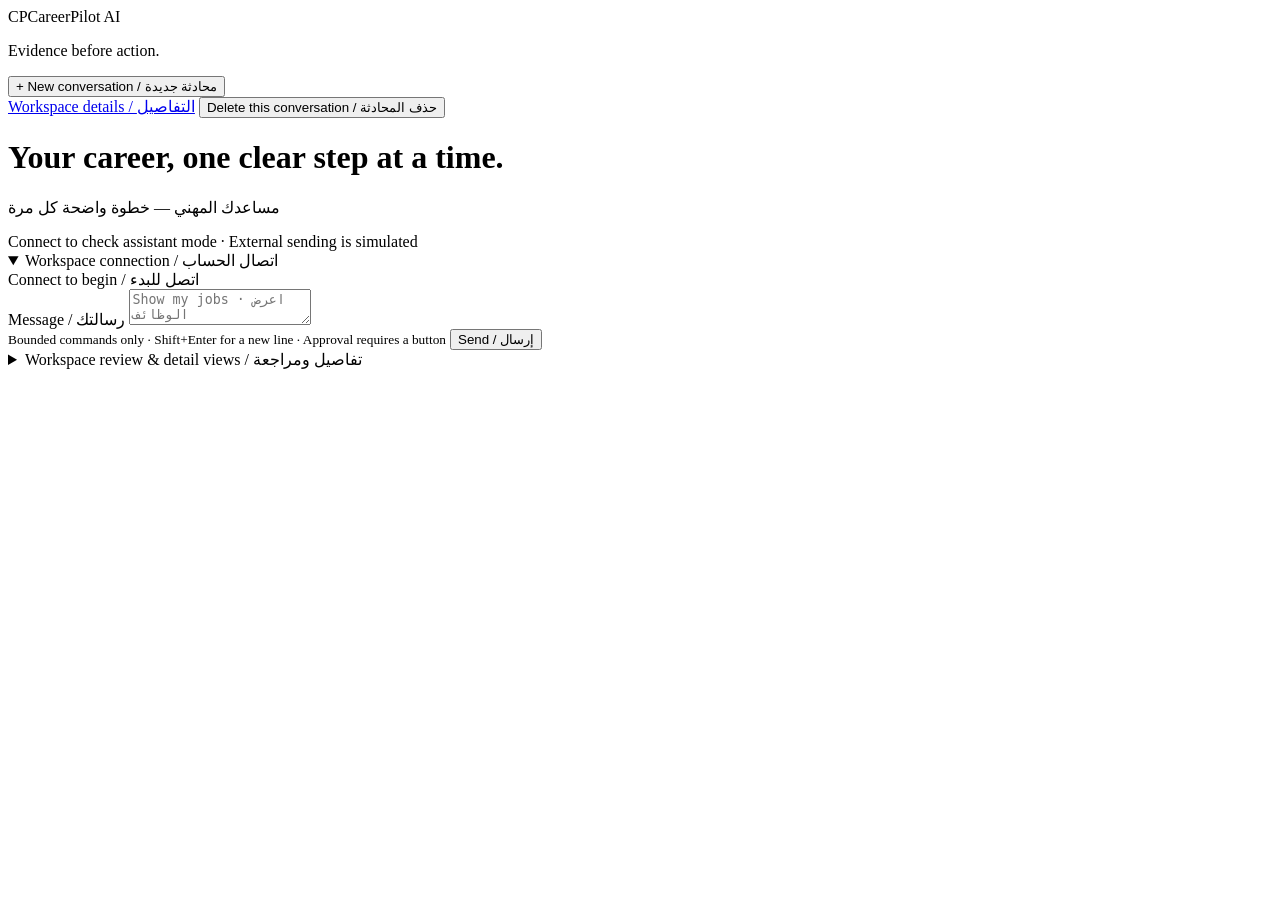
==== src/careerpilot/web/index.html @ ce146fc1 "chore: add CareerPilot project" ====
<!doctype html>
<html lang="en"><head><meta charset="utf-8"><meta name="viewport" content="width=device-width,initial-scale=1,viewport-fit=cover"><title>CareerPilot AI</title><link rel="stylesheet" href="/assets/style.css?v=mobile2"><link rel="stylesheet" href="/assets/mobile.css?v=mobile2"><script type="module" src="/assets/chat.js?v=mobile2"></script></head>
<body><div id="chat-shell" class="chat-shell">
<aside class="chat-sidebar"><div class="brand">CP<span>CareerPilot AI</span></div>
<p>Evidence before action.</p><button id="new-chat">+ New conversation / محادثة جديدة</button>
<nav id="conversation-list" aria-label="Conversations"></nav>
<button id="more-conversations" class="secondary" hidden>More conversations</button>
<a href="#workspace-details">Workspace details / التفاصيل</a>
<button id="delete-chat" class="secondary">Delete this conversation / حذف المحادثة</button></aside>
<div class="chat-main"><header class="chat-header"><div><h1>Your career, one clear step at a time.</h1>
<p>مساعدك المهني — خطوة واضحة كل مرة</p></div><span id="chat-mode" class="pill">Connect to check assistant mode · External sending is simulated</span></header>
<details id="chat-account" open><summary>Workspace connection / اتصال الحساب</summary><div id="chat-access"></div></details><div id="chat-status" role="status" aria-live="polite">Connect to begin / اتصل للبدء</div>
<div class="suggestions" id="chat-prompts" aria-label="Supported commands"></div>
<div id="transcript" class="transcript" aria-label="Conversation messages"></div>
<button id="more-messages" class="secondary" hidden>Load more messages / المزيد</button>
<form id="chat-form" class="composer"><label for="chat-input">Message / رسالتك</label>
<textarea id="chat-input" dir="auto" maxlength="4000" rows="2" placeholder="Show my jobs · اعرض الوظائف"></textarea>
<div><small>Bounded commands only · Shift+Enter for a new line · Approval requires a button</small>
<button id="chat-send" type="submit">Send / إرسال</button></div></form></div></div>
<details id="workspace-details"><summary>Workspace review &amp; detail views / تفاصيل ومراجعة</summary>
<div id="legacy-workspace"><aside><div class="brand">CP<span>CareerPilot AI</span></div><p class="muted">Evidence before action.</p><nav><a href="#profile">Profile & preferences</a><a href="#jobs">Job workspace</a><a href="#analysis">Fit & evidence</a><a href="#drafts">Application drafts</a><a href="#tracker">Application tracker</a><a href="#approval">Human approval</a></nav><small>Local workspace<br>External actions are simulated.</small></aside><main>
<header><div><p class="eyebrow">YOUR CAREER WORKSPACE</p><h1>Make your next move informed.</h1><p>Compare evidence, prepare honest drafts, and review every consequential action.</p></div><span class="pill">Offline model · simulated sending</span></header>
<section id="workspace-access" class="access"><label>Workspace access token <input id="token" type="password" autocomplete="off" placeholder="Operator-issued token (kept in memory only)"></label><button id="connect">Connect</button><button id="seed" class="secondary">Load synthetic examples</button><span id="account">Not connected</span></section>
<div id="status" role="status" aria-live="polite">Connect to your local workspace to begin.</div>
<section id="profile"><div class="heading"><div><p class="eyebrow">01 / FOUNDATION</p><h2>Profile & preferences</h2></div><button id="refresh" class="secondary">Refresh workspace</button></div><div class="grid"><article><h3>Your confirmed profile</h3><label>Profile <select id="profiles"></select></label><label>Name <input id="name" maxlength="120"></label><label>Skills, with declared levels <input id="skills" placeholder="Python:advanced, SQL:intermediate" maxlength="1000"></label><p class="muted">Levels: beginner, intermediate, advanced, expert. Saved as your statements, never independent verification.</p><label><input id="confirmed" type="checkbox"> I explicitly confirm these statements.</label><button id="save-profile">Save new profile snapshot</button><details><summary>Inspect source profile and evidence</summary><pre id="profile-json">No profile selected.</pre></details></article><article><h3>What matters to you</h3><label>Preferred roles <input id="roles" placeholder="Backend engineer, Python developer"></label><label>Preferred location <input id="location" placeholder="Example City"></label><label>Work arrangement <select id="arrangement"><option value="remote">Remote</option><option value="hybrid">Hybrid</option><option value="onsite">Onsite</option></select></label><label>Career goal <input id="goal" placeholder="Practice technical interviews"></label><label><input id="confirm-preferences" type="checkbox"> Confirm these preferences and goal.</label><button id="save-preferences">Save preferences</button><pre id="preferences">No preferences loaded.</pre></article></div></section>
<section id="jobs"><p class="eyebrow">02 / DISCOVERY</p><h2>Job workspace</h2><p class="muted">Search your registered local postings. No commercial job-board scraping or external search.</p><div class="toolbar"><input id="query" placeholder="Search title or employer" maxlength="160"><button id="search">Search local jobs</button><select id="jobs-select"></select><button id="analyze">Analyze selected job</button></div><div id="job-cards" class="grid"></div><details><summary>Import a validated JobRecord JSON</summary><p>Paste a bounded job and deterministic requirement definitions. Unsupported requirements remain unknown. No file paths or URLs are fetched.</p><textarea id="job-import" rows="6" placeholder='{"job": {...}, "definitions": [...]}'></textarea><button id="import-job">Import posting</button></details></section>
<section id="analysis"><p class="eyebrow">03 / UNDERSTAND</p><h2>Fit explanation & evidence</h2><p class="muted">A rule comparison, not a prediction of hiring outcomes.</p><div id="assessment">Analyze a job to see supported matches, gaps, and missing information.</div><button id="prepare">Prepare evidence-linked drafts</button></section>
<section id="drafts"><p class="eyebrow">04 / PREPARE</p><h2>Review your drafts</h2><p class="muted">Drafts preserve source facts and require human review. Originals and prior versions are retained.</p><div id="draft-content" class="grid">No drafts generated.</div><details><summary>Interview questions & structured practice plan</summary><pre id="practice">Generate a preparation report first.</pre></details></section>
<section id="tracker"><p class="eyebrow">05 / TRACK</p><h2>Application tracker</h2><button id="create-application">Track selected job using current CV draft</button><label>Application <select id="applications"></select></label><div id="application-cards" class="grid"></div><div class="grid"><article><h3>Propose a status change</h3><select id="target-status"><option value="ready">Ready for review</option><option value="withdrawn">Withdrawn</option><option value="rejected">Rejected</option></select><button id="change-status">Stage change for approval</button></article><article><h3>Recruiter message draft</h3><input id="subject" placeholder="Subject" maxlength="200"><textarea id="message" placeholder="Write an evidence-supported message" maxlength="4000" rows="4"></textarea><button id="propose-message">Stage simulated message</button><button id="propose-submission" class="secondary">Stage simulated application submission</button></article></div></section>
<section id="approval"><p class="eyebrow">06 / HUMAN DECISION</p><h2>Approval desk</h2><label>Saved workflow <select id="threads"></select></label><div id="approval-state">No staged action. Nothing will be sent without a valid exact-version decision.</div><pre id="proposal">The complete target, content, version and hash appear here.</pre><label>Revision feedback <input id="revision-reason" maxlength="500" placeholder="What should change?"></label><div class="toolbar"><button id="approve" disabled>Approve exact proposal</button><button id="reject" disabled class="secondary">Reject</button><button id="revise" disabled class="secondary">Request revision</button><button id="refresh-thread" class="secondary">Refresh / reconnect</button><button id="recover-thread" class="secondary">Recover saved decision</button><button id="cancel-thread" class="secondary">Cancel action</button><button id="history" class="secondary">Inspect audit history</button></div><details><summary>Create a new revision (fresh approval required)</summary><textarea id="revised-content" rows="5"></textarea><button id="new-revision">Stage revised content</button></details><pre id="audit"></pre></section>
<footer>CareerPilot AI · local technical preview. Review all drafts. Simulated delivery is never actual submission.</footer>
</main></div></details></body></html>
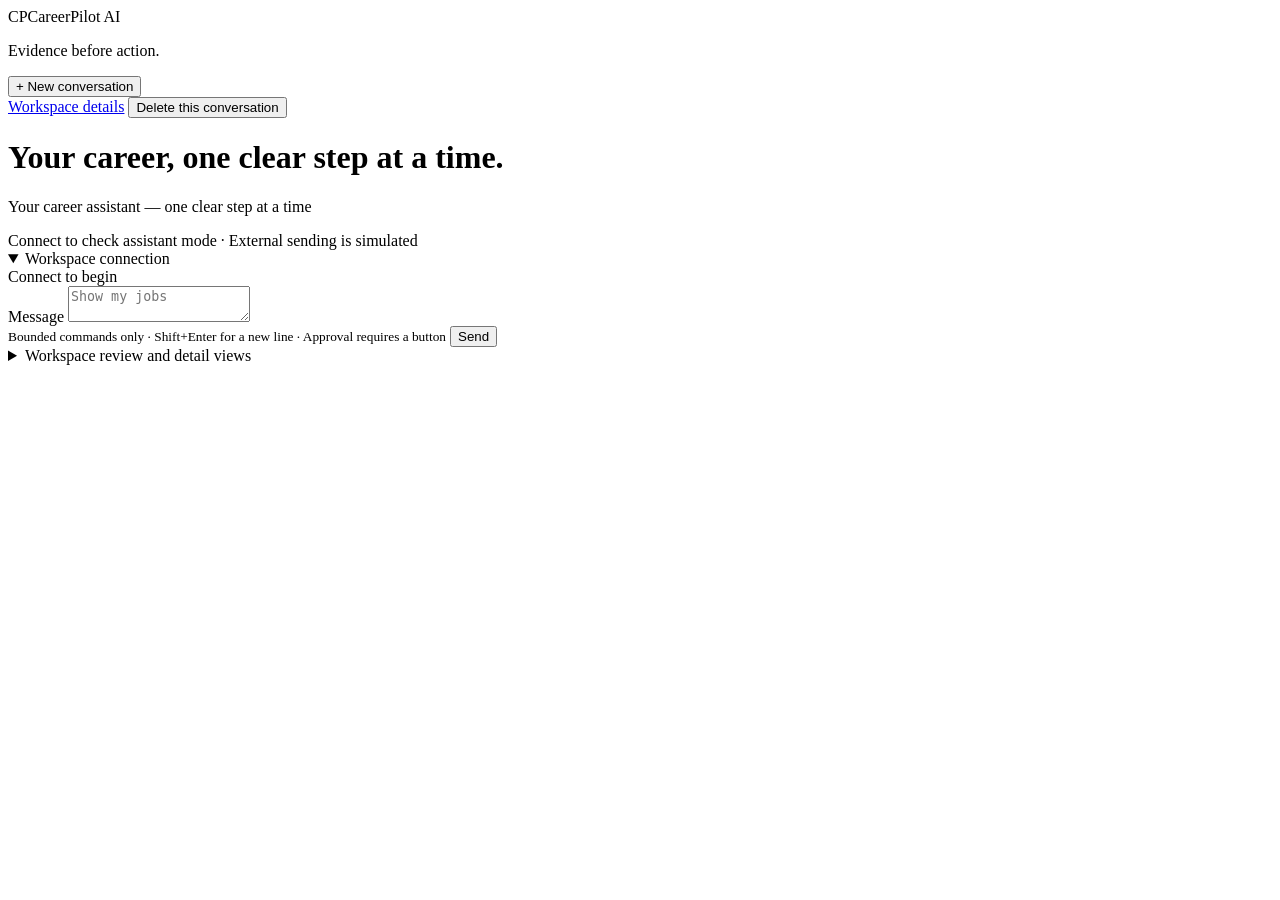
==== commit 64ae170b: "feat: standardize product experience to English and LTR" ====
--- a/src/careerpilot/web/index.html
+++ b/src/careerpilot/web/index.html
@@ -2,22 +2,22 @@
 <html lang="en"><head><meta charset="utf-8"><meta name="viewport" content="width=device-width,initial-scale=1,viewport-fit=cover"><title>CareerPilot AI</title><link rel="stylesheet" href="/assets/style.css?v=mobile2"><link rel="stylesheet" href="/assets/mobile.css?v=mobile2"><script type="module" src="/assets/chat.js?v=mobile2"></script></head>
 <body><div id="chat-shell" class="chat-shell">
 <aside class="chat-sidebar"><div class="brand">CP<span>CareerPilot AI</span></div>
-<p>Evidence before action.</p><button id="new-chat">+ New conversation / محادثة جديدة</button>
+<p>Evidence before action.</p><button id="new-chat">+ New conversation</button>
 <nav id="conversation-list" aria-label="Conversations"></nav>
 <button id="more-conversations" class="secondary" hidden>More conversations</button>
-<a href="#workspace-details">Workspace details / التفاصيل</a>
-<button id="delete-chat" class="secondary">Delete this conversation / حذف المحادثة</button></aside>
+<a href="#workspace-details">Workspace details</a>
+<button id="delete-chat" class="secondary">Delete this conversation</button></aside>
 <div class="chat-main"><header class="chat-header"><div><h1>Your career, one clear step at a time.</h1>
-<p>مساعدك المهني — خطوة واضحة كل مرة</p></div><span id="chat-mode" class="pill">Connect to check assistant mode · External sending is simulated</span></header>
-<details id="chat-account" open><summary>Workspace connection / اتصال الحساب</summary><div id="chat-access"></div></details><div id="chat-status" role="status" aria-live="polite">Connect to begin / اتصل للبدء</div>
+<p>Your career assistant — one clear step at a time</p></div><span id="chat-mode" class="pill">Connect to check assistant mode · External sending is simulated</span></header>
+<details id="chat-account" open><summary>Workspace connection</summary><div id="chat-access"></div></details><div id="chat-status" role="status" aria-live="polite">Connect to begin</div>
 <div class="suggestions" id="chat-prompts" aria-label="Supported commands"></div>
 <div id="transcript" class="transcript" aria-label="Conversation messages"></div>
-<button id="more-messages" class="secondary" hidden>Load more messages / المزيد</button>
-<form id="chat-form" class="composer"><label for="chat-input">Message / رسالتك</label>
-<textarea id="chat-input" dir="auto" maxlength="4000" rows="2" placeholder="Show my jobs · اعرض الوظائف"></textarea>
+<button id="more-messages" class="secondary" hidden>Load more messages</button>
+<form id="chat-form" class="composer"><label for="chat-input">Message</label>
+<textarea id="chat-input" dir="ltr" maxlength="4000" rows="2" placeholder="Show my jobs"></textarea>
 <div><small>Bounded commands only · Shift+Enter for a new line · Approval requires a button</small>
-<button id="chat-send" type="submit">Send / إرسال</button></div></form></div></div>
-<details id="workspace-details"><summary>Workspace review &amp; detail views / تفاصيل ومراجعة</summary>
+<button id="chat-send" type="submit">Send</button></div></form></div></div>
+<details id="workspace-details"><summary>Workspace review and detail views</summary>
 <div id="legacy-workspace"><aside><div class="brand">CP<span>CareerPilot AI</span></div><p class="muted">Evidence before action.</p><nav><a href="#profile">Profile & preferences</a><a href="#jobs">Job workspace</a><a href="#analysis">Fit & evidence</a><a href="#drafts">Application drafts</a><a href="#tracker">Application tracker</a><a href="#approval">Human approval</a></nav><small>Local workspace<br>External actions are simulated.</small></aside><main>
 <header><div><p class="eyebrow">YOUR CAREER WORKSPACE</p><h1>Make your next move informed.</h1><p>Compare evidence, prepare honest drafts, and review every consequential action.</p></div><span class="pill">Offline model · simulated sending</span></header>
 <section id="workspace-access" class="access"><label>Workspace access token <input id="token" type="password" autocomplete="off" placeholder="Operator-issued token (kept in memory only)"></label><button id="connect">Connect</button><button id="seed" class="secondary">Load synthetic examples</button><span id="account">Not connected</span></section>
